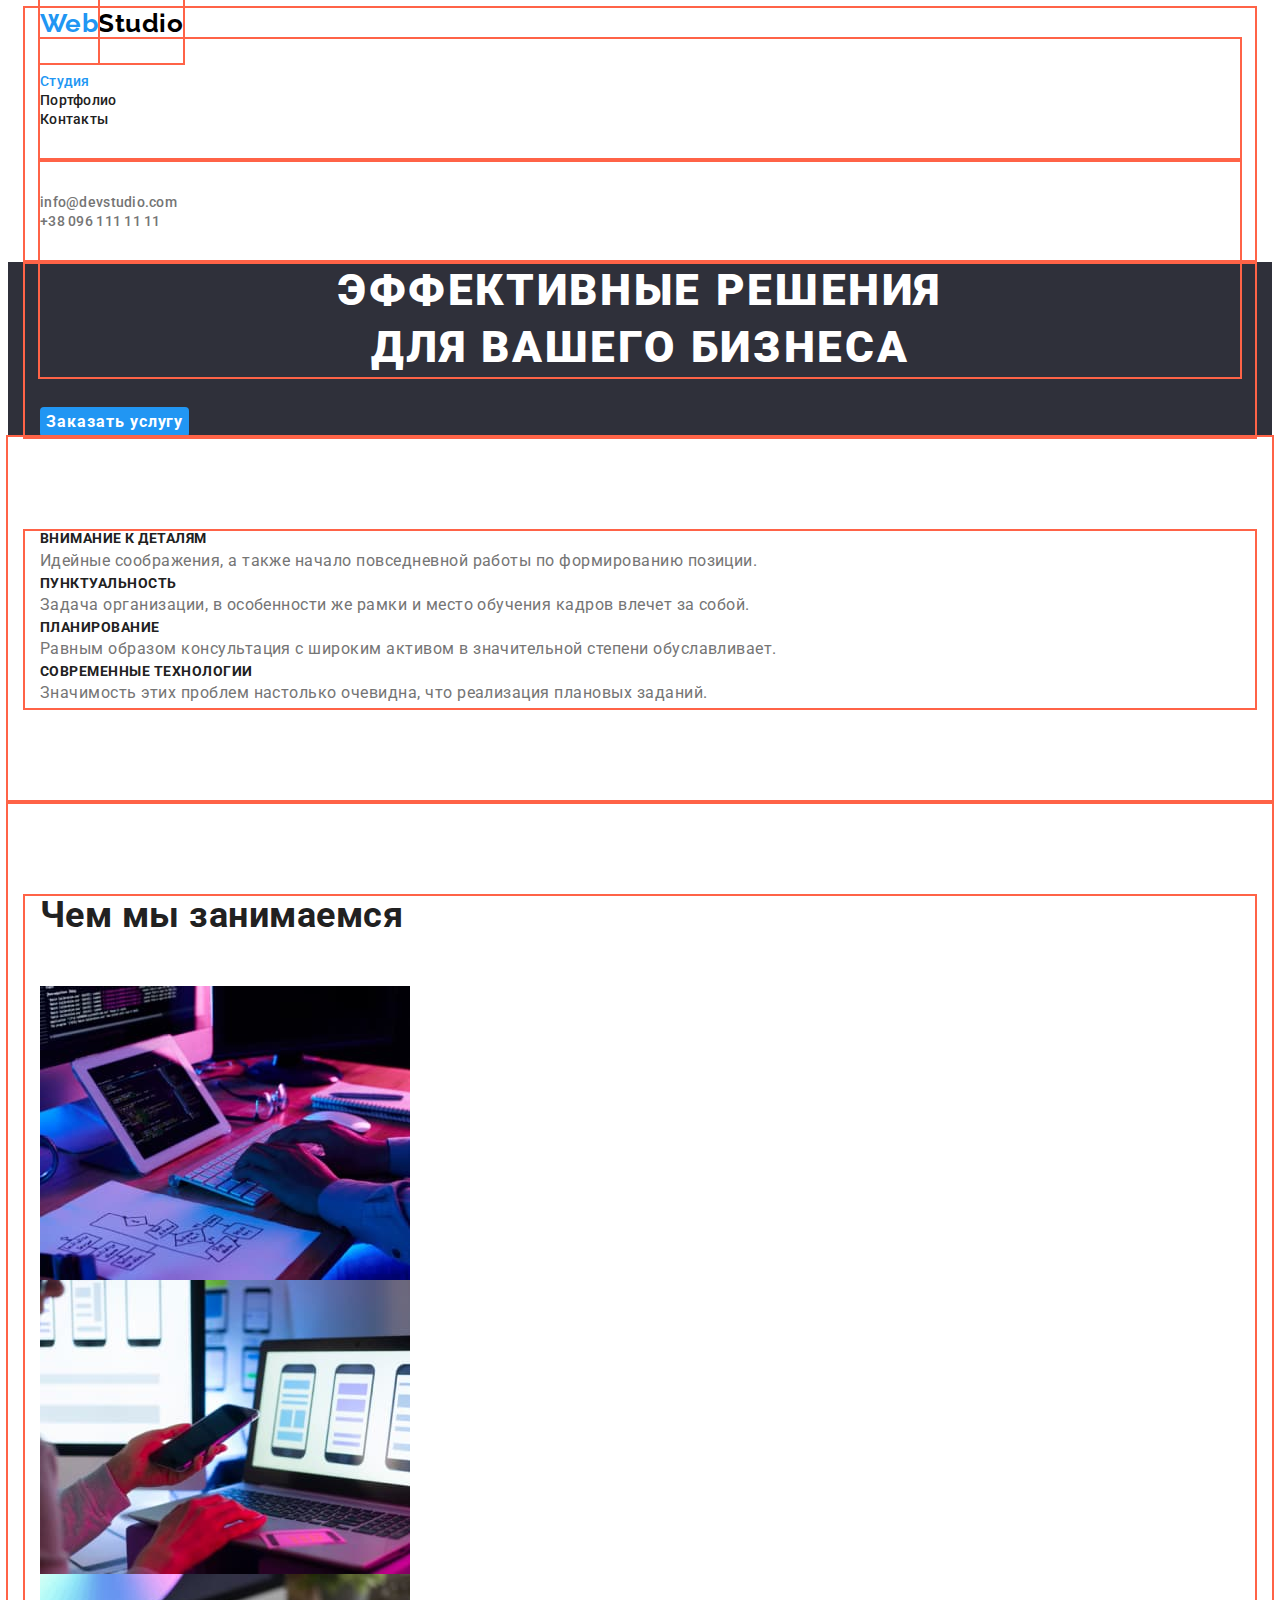
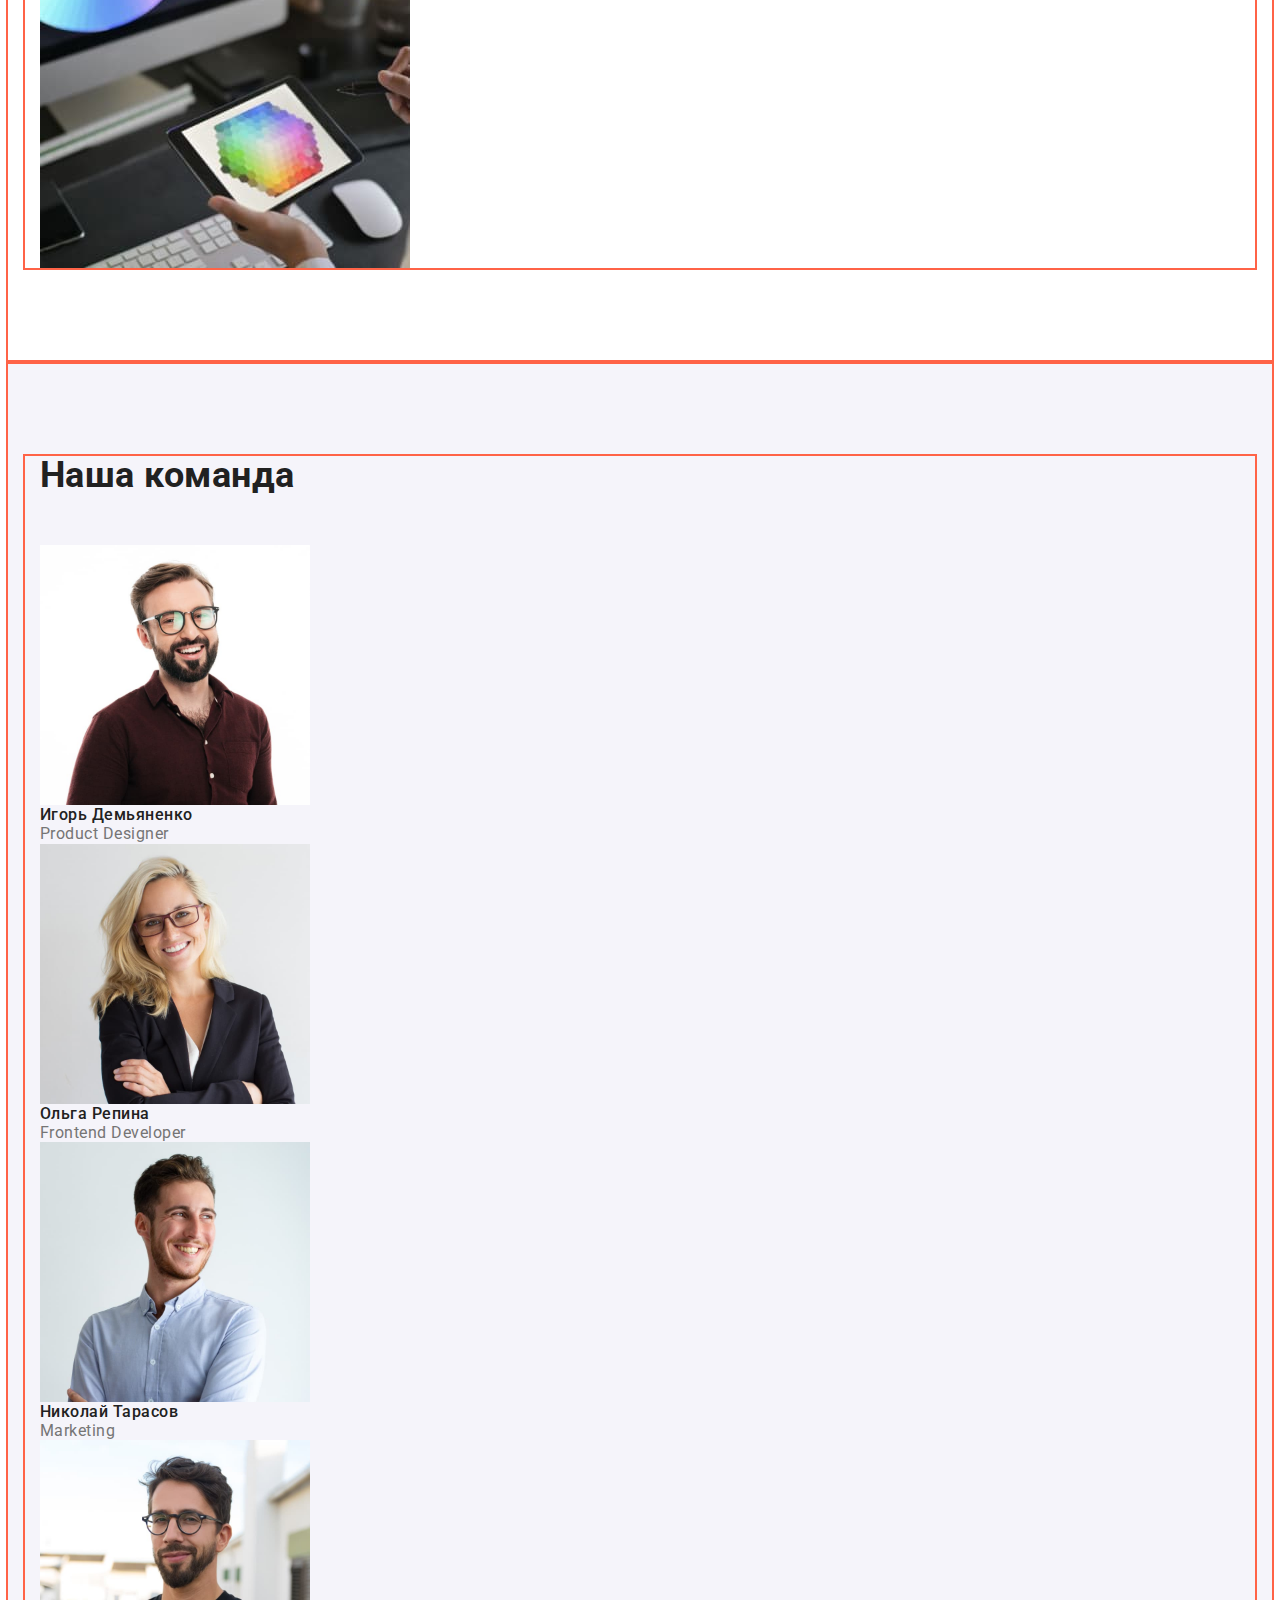
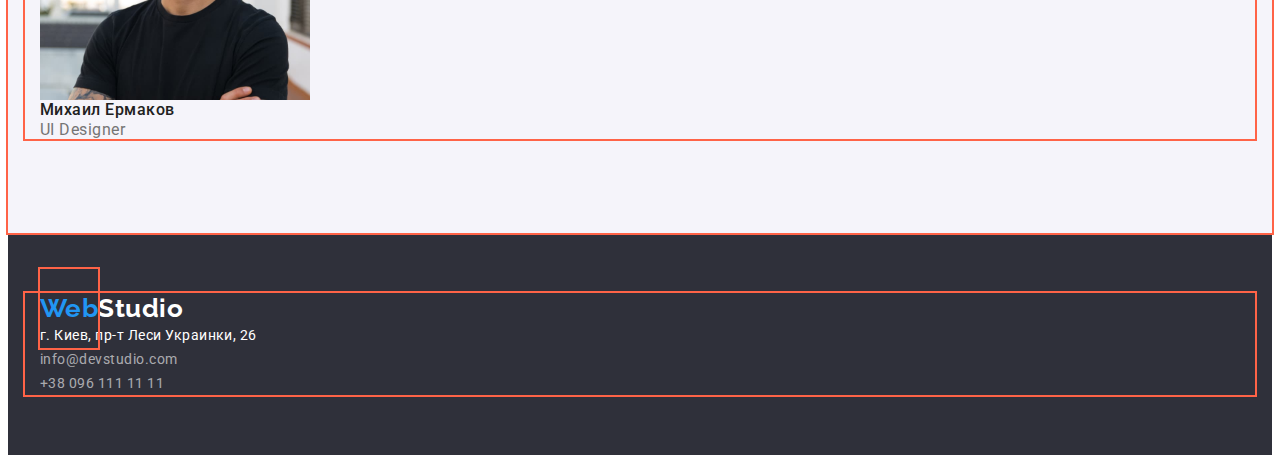
==== index.html @ 5b5a47f0 "added margins" ====
<!DOCTYPE html>
<html lang="ru">
<head>
    <meta charset="UTF-8">
    <meta http-equiv="X-UA-Compatible" content="IE=edge">
    <meta name="viewport" content="width=device-width, initial-scale=1.0">
    <title>Document</title>
    <link rel="preconnect" href="https://fonts.googleapis.com">
    <link rel="preconnect" href="https://fonts.gstatic.com" crossorigin>
    <link href="https://fonts.googleapis.com/css2?family=Raleway:wght@700&family=Roboto:wght@400;500;700;900&display=swap"
      rel="stylesheet">
    <link rel="stylesheet" href="https://cdnjs.cloudflare.com/ajax/libs/modern-normalize/1.1.0/modern-normalize.min.css"
        integrity="sha512-wpPYUAdjBVSE4KJnH1VR1HeZfpl1ub8YT/NKx4PuQ5NmX2tKuGu6U/JRp5y+Y8XG2tV+wKQpNHVUX03MfMFn9Q=="
        crossorigin="anonymous" referrerpolicy="no-referrer" />
    <link rel="stylesheet" href="./css/styles.css">
</head>
<body>
  <header>
    
    <div class="container">
      <nav>
        <a href="./index.html" lang="en" class="logo link">
          <span class="color-logo">Web</span>Studio</a>
      <ul class="navigation">
      
        <li><a href="./portfolio.html" class="site-nav link current">Студия</a></li>
        <li><a href="./portfolio.html" class="site-nav link">Портфолио</a></li>
        <li><a href="./portfolio.html" class="site-nav link">Контакты</a></li>
      
    </ul>
    </nav>

    <ul class="navigation">
      <li><a href="mailto:info@devstudio.com" class="contacts link">info@devstudio.com</a></li>
      <li><a href="tel:+380961111111" class="contacts link">+38 096 111 11 11</a></li>
    </ul>
    </div>
    
  </header>
  
  <main>
  
    <!--блок герой-->
  
  <section class="hero-section">
    
    <div class="container">
      <h1 class="hero-text">Эффективные решения <br> для вашего бизнеса</h1>
      <button type="button" class="order">Заказать услугу</button>
    </div>

  </section>
  

  <section class="section">
    <div class="container">
    <h2 class="visibility">Наши преимущества</h2> 

      <ul>
          <li>
              <h3 class="title-list">Внимание к деталям</h3>
              <p class="project-type">Идейные соображения, а также начало повседневной работы по формированию позиции.</p>
          </li>
          <li>
              <h3 class="title-list">Пунктуальность</h3>
              <p class="project-type">Задача организации, в особенности же рамки и место обучения кадров влечет за собой.</p>
          </li>
          <li>
              <h3 class="title-list">Планирование</h3>
              <p class="project-type">Равным образом консультация с широким активом в значительной степени обуславливает.</p>
          </li>
          <li>
              <h3 class="title-list">Современные технологии</h3>
              <p class="project-type">Значимость этих проблем настолько очевидна, что реализация плановых заданий.</p>
          </li>
      </ul>
      </div>
  </section>

  <!-- деятельность -->
  
  <section class="section">
    <div class="container">
      <h2 class="section-title">Чем мы занимаемся</h2>
      <ul>
          <li><img src="./img/box1.jpg" alt="Человек печатает на клавиатуре" width="370"></li>
          <li><img src="./img/box2.jpg" alt="Человек сидит за ноутбуком с телефоном в руке" width="370"></li>
          <li><img src="./img/box3.jpg" alt="Планшет в руке" width="370"></li>
          
    </ul>
    </div>
  </section>

  <!-- Команда -->
  
  <section class="team-section">
    <div class="container">

      <h2 class="section-title">Наша команда</h2>
      <ul>
          <li><img src="./img/igor.jpg" alt="Улыбающийся мужчина в очках" width="270">
              <h3 class="team-member">Игорь Демьяненко</h3>
              <p class="position" lang="en">Product Designer</p>
        </li>
          <li><img src="./img/olga.jpg" alt="Улыбающаяся женщина в очках" width="270">
            <h3 class="team-member">Ольга Репина</h3>
            <p class="position" lang="en">Frontend Developer</p>
        
        </li>
          <li><img src="./img/nik.jpg" alt="Улыбающийся мужчина" width="270">
            <h3 class="team-member">Николай Тарасов</h3>
            <p class="position" lang="en">Marketing</p>
        </li>
          
        <li><img src="./img/mikh.jpg" alt="Мужчина в очках" width="270">
          <h3 class="team-member">Михаил Ермаков</h3>
            <p class="position" lang="en">UI Designer</p>
          </li>
      </ul>
      </div>
  
    </section>

</main>

  <footer class="footer-background">
    <div class="container">
    <a href="./index.html" lang="en" class="logo-footer link"> <span class="color-logo">Web</span>Studio</a>
    
    <address>
    <p class="location">г. Киев, пр-т Леси Украинки, 26</p>
    <ul>
        <li><a href="mailto:info@devstudio.com" class="contacts-footer link">info@devstudio.com</a></li>
        <li><a href="tel:+380961111111" class="contacts-footer link">+38 096 111 11 11</a></li>
        </ul>
    </address>
    </div>
    </footer>
    
</body>
</html>
---- css/styles.css ----
:root {
  --main-text-color: #212121;
  --secondary-text-color: #757575;
  --accent-blue: #2196f3;
  --accent-text-white: #ffffff;
  --main-background: #ffffff;
  --second-background: #2f303a;
  --third-background: #f5f4fa;
  --accent-text-black: #000000;
}

h1,
h2,
h3,
h4,
h5,
h6,
p {
  margin: 0;
}
ul {
  margin: 0;
  padding: 0;
  list-style: none;
}
img {
  display: block;
}
button {
  cursor: pointer;
}
address {
  font-style: normal;
}

/* внешняя граница для проверки отступов outline: 2px tomato; */

body {
  background-color: var(--main-background);
  color: var(--main-text-color);
  font-family: 'Roboto', sans-serif;
  letter-spacing: 0.03em;
}
.container {
  width: 1200px;
  padding-left: 15px;
  padding-right: 15px;
  margin: 0 auto;
  outline: 2px solid tomato;
}
.logo,
.color-logo {
  padding-top: 24px;
  padding-bottom: 25px;
  outline: 2px solid tomato;
}
.navigation {
  padding-top: 32px;
  padding-bottom: 32px;
  outline: 2px solid tomato;
}
.hero-text {
  margin-bottom: 30px;
  outline: 2px solid tomato;
}
.team-section,
.section {
  padding-top: 94px;
  padding-bottom: 94px;
  outline: 2px solid tomato;
}
.footer-background {
  padding-top: 60px;
  padding-bottom: 60px;
}

.logo {
  color: var(--accent-text-black);
}

.logo,
.color-logo,
.logo-footer {
  font-family: 'Raleway', sans-serif;
  font-weight: 700;
  font-size: 26px;
  line-height: 1.2;
}

.link {
  text-decoration: none;
}
.visibility {
  display: none;
}

.site-nav {
  font-weight: 500;
  font-size: 14px;
  line-height: 1.1;
  letter-spacing: 0.02em;
  color: var(--main-text-color);
}
.color-logo,
.site-nav:hover,
.site-nav:focus,
.site-nav.current,
.contacts:hover,
.contacts:focus,
.contacts-footer:hover,
.contacts-footer:focus {
  color: var(--accent-blue);
}
.contacts {
  font-weight: 500;
  font-size: 14px;
  line-height: 1.1;
  letter-spacing: 0.02em;
  color: var(--secondary-text-color);
}

.hero-text {
  font-weight: 900;
  font-size: 44px;
  line-height: 1.3;
  text-align: center;
  letter-spacing: 0.06em;
  text-transform: uppercase;
}
.hero-section,
.footer-background {
  background-color: var(--second-background);
}
.order {
  font-family: 'Roboto', sans-serif;
  font-weight: 700;
  font-size: 16px;
  line-height: 1.8;
  letter-spacing: 0.06em;
  background-color: var(--accent-blue);
  border-radius: 4px;
  border: 0;
}
.title-list {
  font-size: 14px;
  line-height: 1.1;
  text-transform: uppercase;
  color: var(--main-text-color);
}
.section-title {
  font-size: 36px;
  line-height: 1.1;
  margin-bottom: 50px;
}
.team-member {
  font-weight: 500;
  font-size: 16px;
  line-height: 1.2;
}
.position {
  font-weight: 400;
  font-size: 16px;
  line-height: 1.2;
  color: var(--secondary-text-color);
}

.team-section,
.nav-button {
  background-color: var(--third-background);
}

.nav-button {
  font-family: 'Roboto', sans-serif;
  font-weight: 500;
  font-size: 16px;
  line-height: 1.6;
  letter-spacing: 0.03em;
  color: var(--main-text-color);
}
.nav-button:hover,
.nav-button:focus,
.nav-button.current {
  background: var(--accent-blue);
  color: var(--accent-text-white);
}

.projects {
  font-size: 18px;
  line-height: 2;
  letter-spacing: 0.06em;
}
.project-type {
  font-size: 16px;
  line-height: 1.8;
  color: var(--secondary-text-color);
}
.hero-text,
.order,
.logo-footer,
.location {
  color: var(--accent-text-white);
}
.location {
  font-size: 14px;
  line-height: 1.7;
}
.contacts-footer {
  font-weight: 400;
  font-size: 14px;
  line-height: 1.7;
  color: rgba(255, 255, 255, 0.6);
}
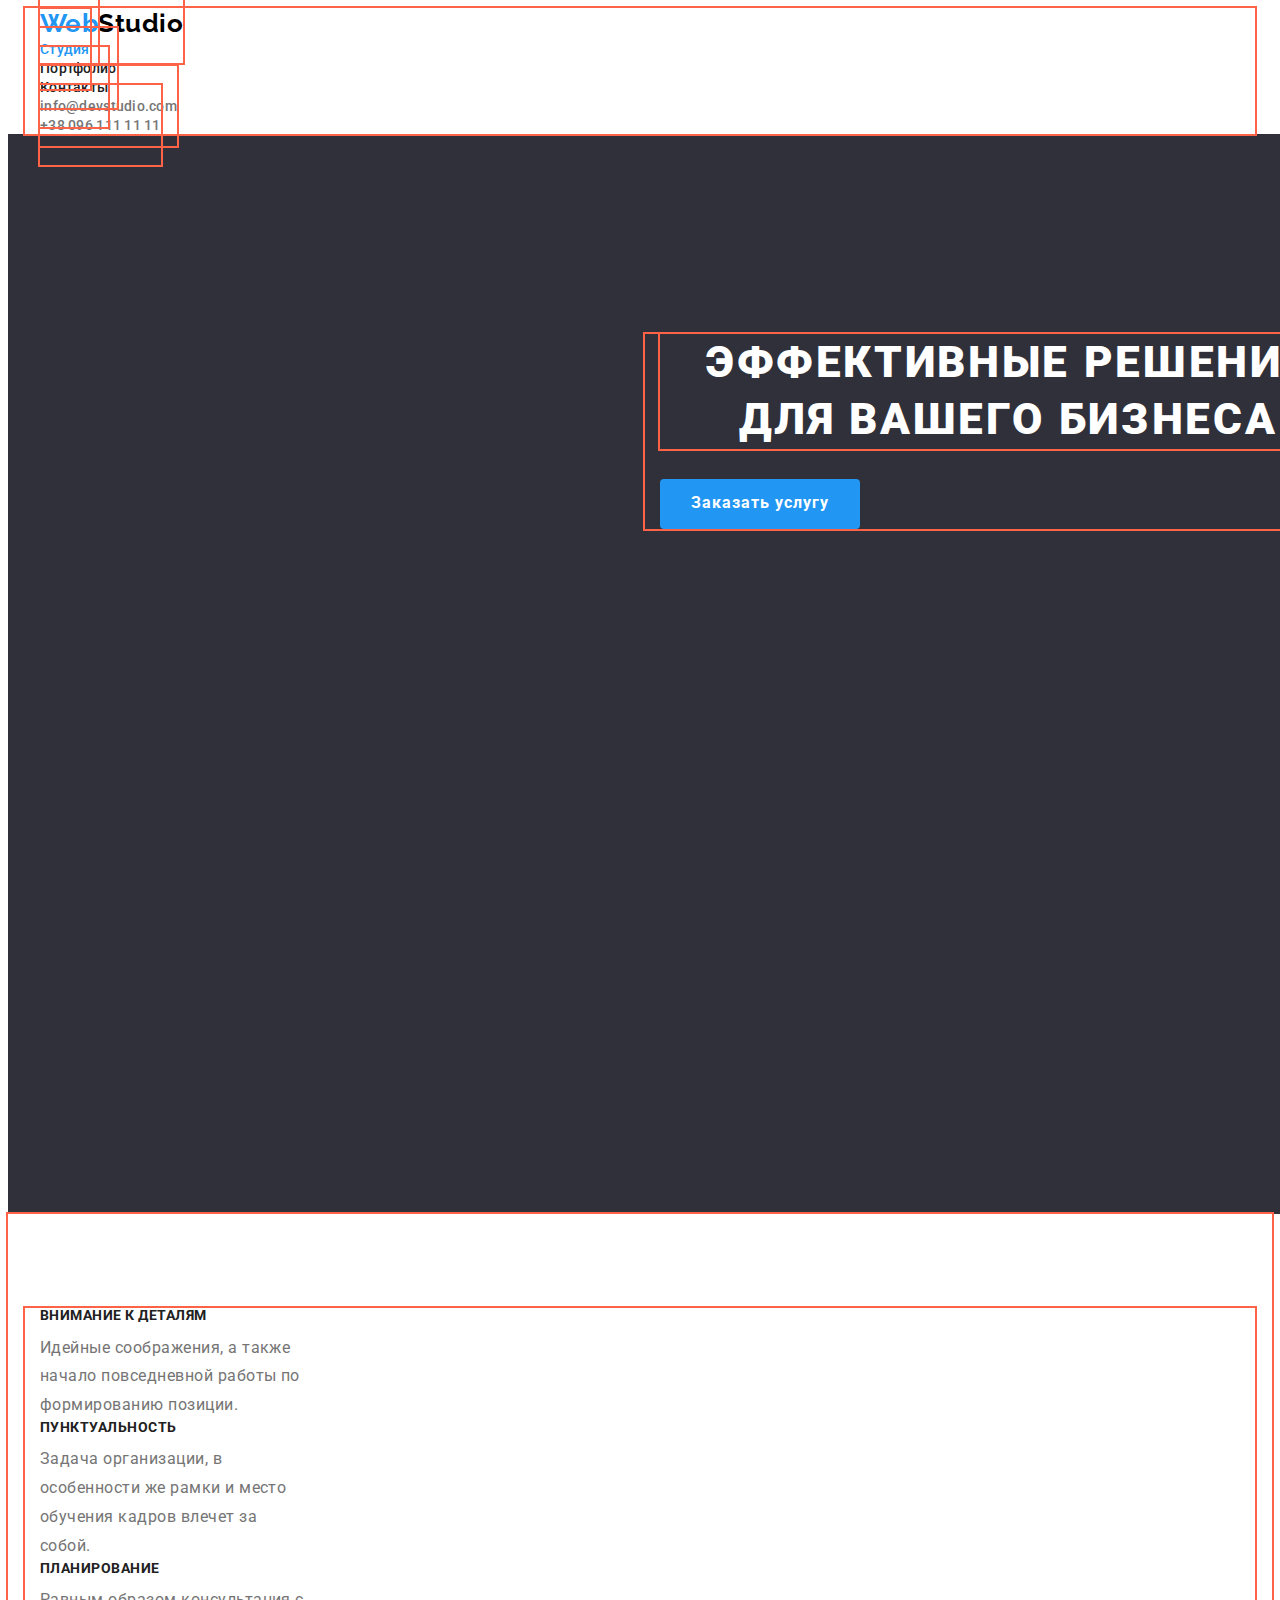
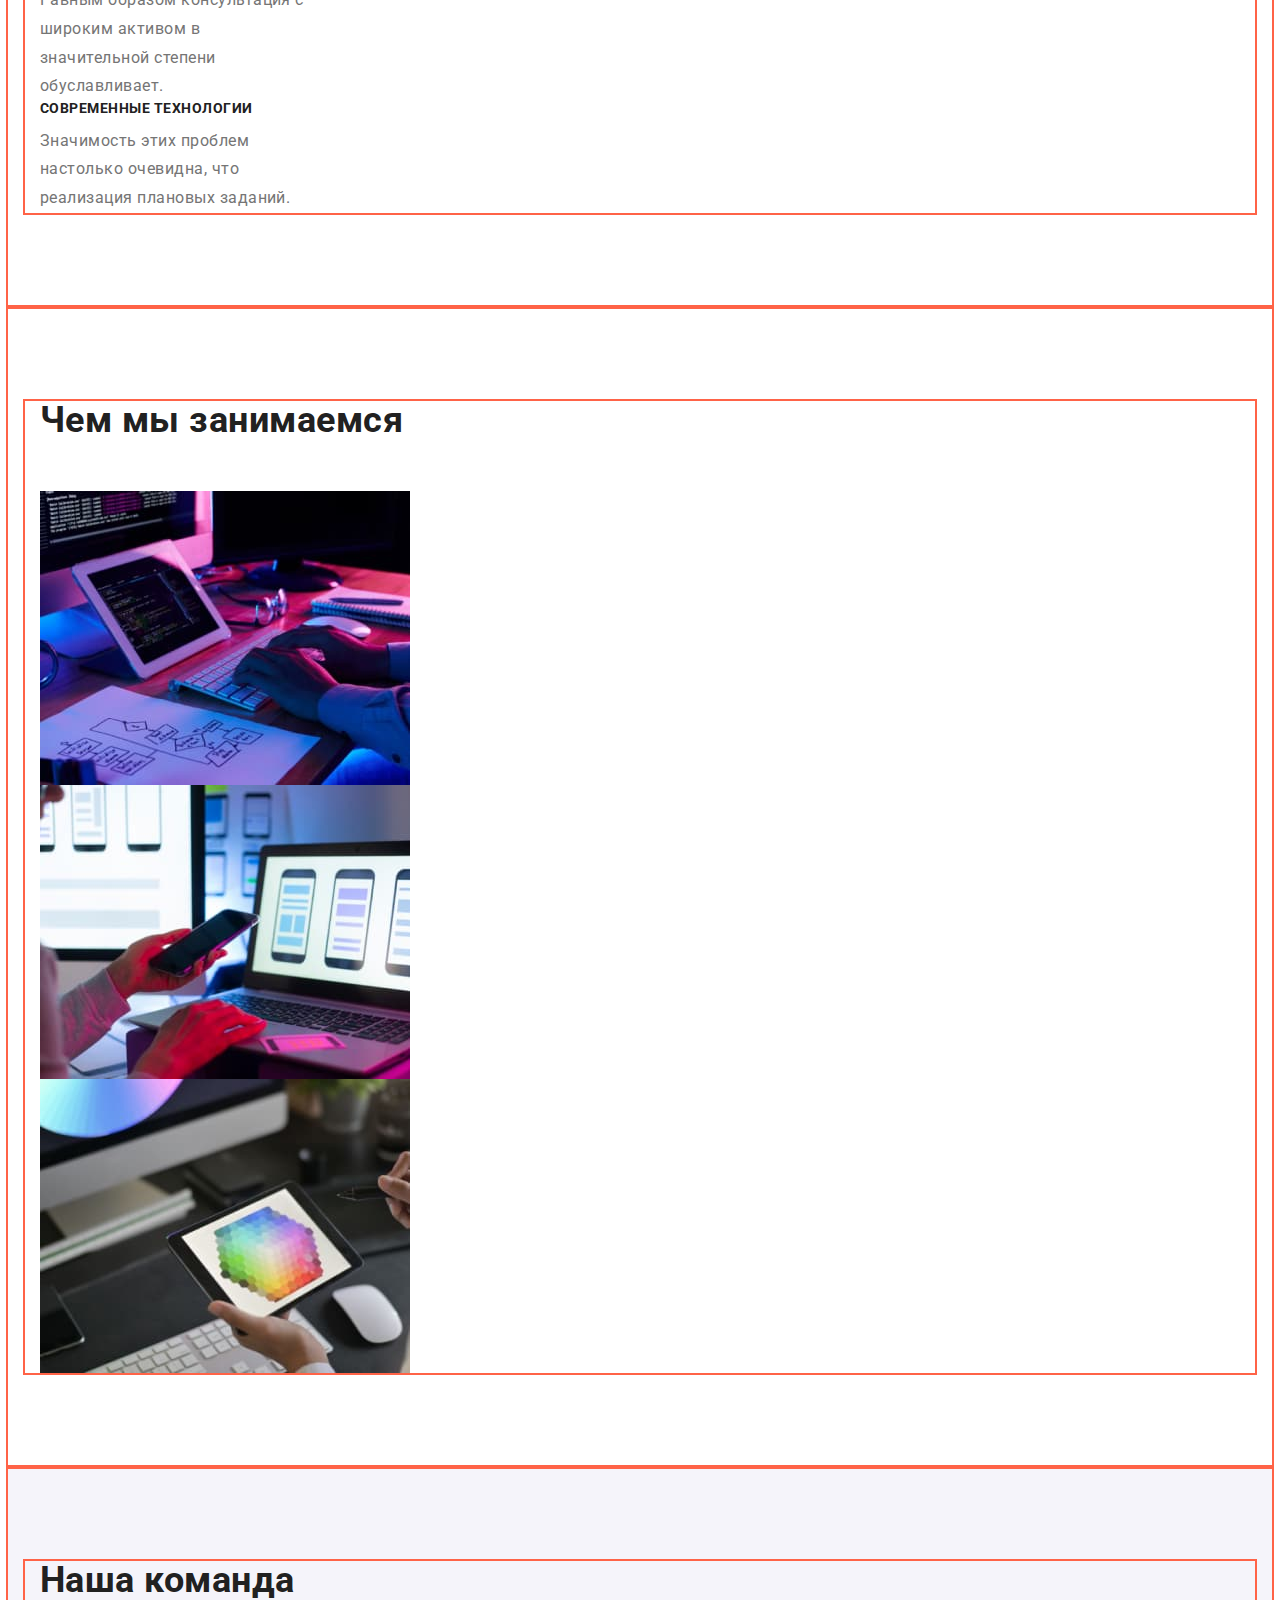
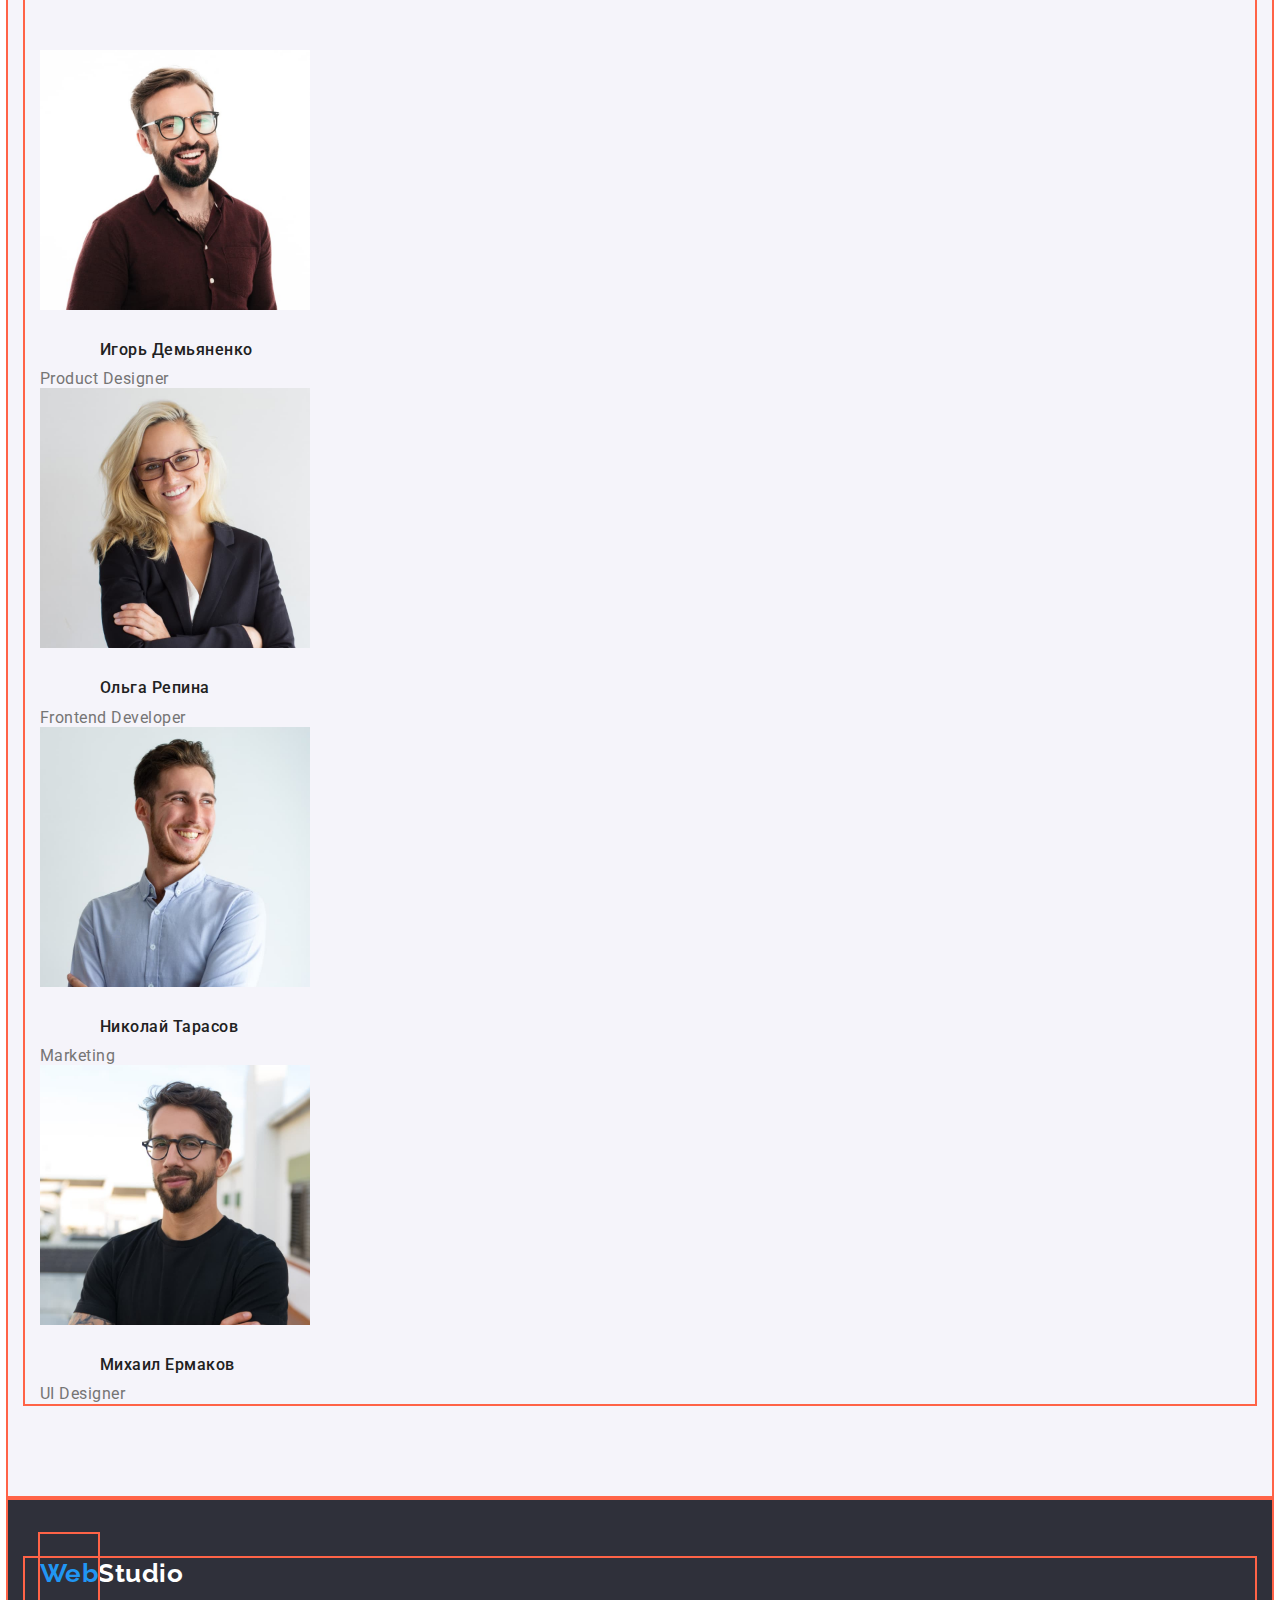
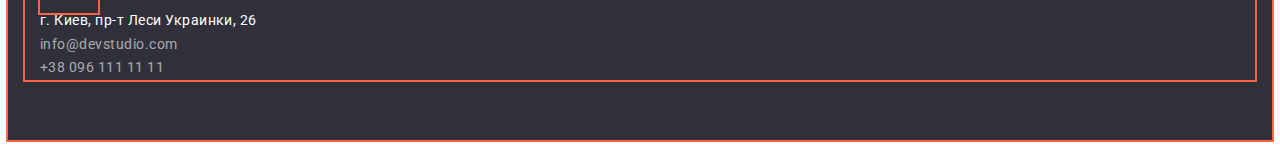
==== commit 9f78ef9a: "added margins and paddings" ====
--- a/index.html
+++ b/index.html
@@ -21,7 +21,7 @@
       <nav>
         <a href="./index.html" lang="en" class="logo link">
           <span class="color-logo">Web</span>Studio</a>
-      <ul class="navigation">
+      <ul>
       
         <li><a href="./portfolio.html" class="site-nav link current">Студия</a></li>
         <li><a href="./portfolio.html" class="site-nav link">Портфолио</a></li>
@@ -30,7 +30,7 @@
     </ul>
     </nav>
 
-    <ul class="navigation">
+    <ul>
       <li><a href="mailto:info@devstudio.com" class="contacts link">info@devstudio.com</a></li>
       <li><a href="tel:+380961111111" class="contacts link">+38 096 111 11 11</a></li>
     </ul>
--- a/css/styles.css
+++ b/css/styles.css
@@ -41,6 +41,9 @@
   font-family: 'Roboto', sans-serif;
   letter-spacing: 0.03em;
 }
+
+/* марлдины и падинги */
+
 .container {
   width: 1200px;
   padding-left: 15px;
@@ -54,24 +57,64 @@
   padding-bottom: 25px;
   outline: 2px solid tomato;
 }
-.navigation {
+.site-nav,
+.contacts {
   padding-top: 32px;
   padding-bottom: 32px;
   outline: 2px solid tomato;
 }
+.hero-section {
+  width: 1600px;
+  height: 600px;
+  padding-top: 200px;
+  padding-right: 452px;
+  padding-bottom: 280px;
+  padding-left: 452px;
+}
+
 .hero-text {
+  width: 696px;
   margin-bottom: 30px;
   outline: 2px solid tomato;
 }
-.team-section,
-.section {
+.order {
+  padding: 10px, 32px;
+  min-width: 200px;
+  height: 50px;
+}
+.section,
+.team-section {
   padding-top: 94px;
   padding-bottom: 94px;
   outline: 2px solid tomato;
 }
+.title-list {
+  margin-bottom: 10px;
+  width: 270px;
+}
+.project-type {
+  width: 270px;
+}
+.section-title {
+  margin-bottom: 50px;
+}
+
 .footer-background {
   padding-top: 60px;
   padding-bottom: 60px;
+  outline: 2px solid tomato;
+}
+.location {
+  margin-top: 20px;
+}
+.contacts-footer {
+  margin-top: 9px;
+}
+.team-member {
+  margin-top: 30px;
+  margin-right: 60px;
+  margin-bottom: 10px;
+  margin-left: 60px;
 }
 
 .logo {
@@ -152,6 +195,7 @@
   line-height: 1.1;
   margin-bottom: 50px;
 }
+
 .team-member {
   font-weight: 500;
   font-size: 16px;
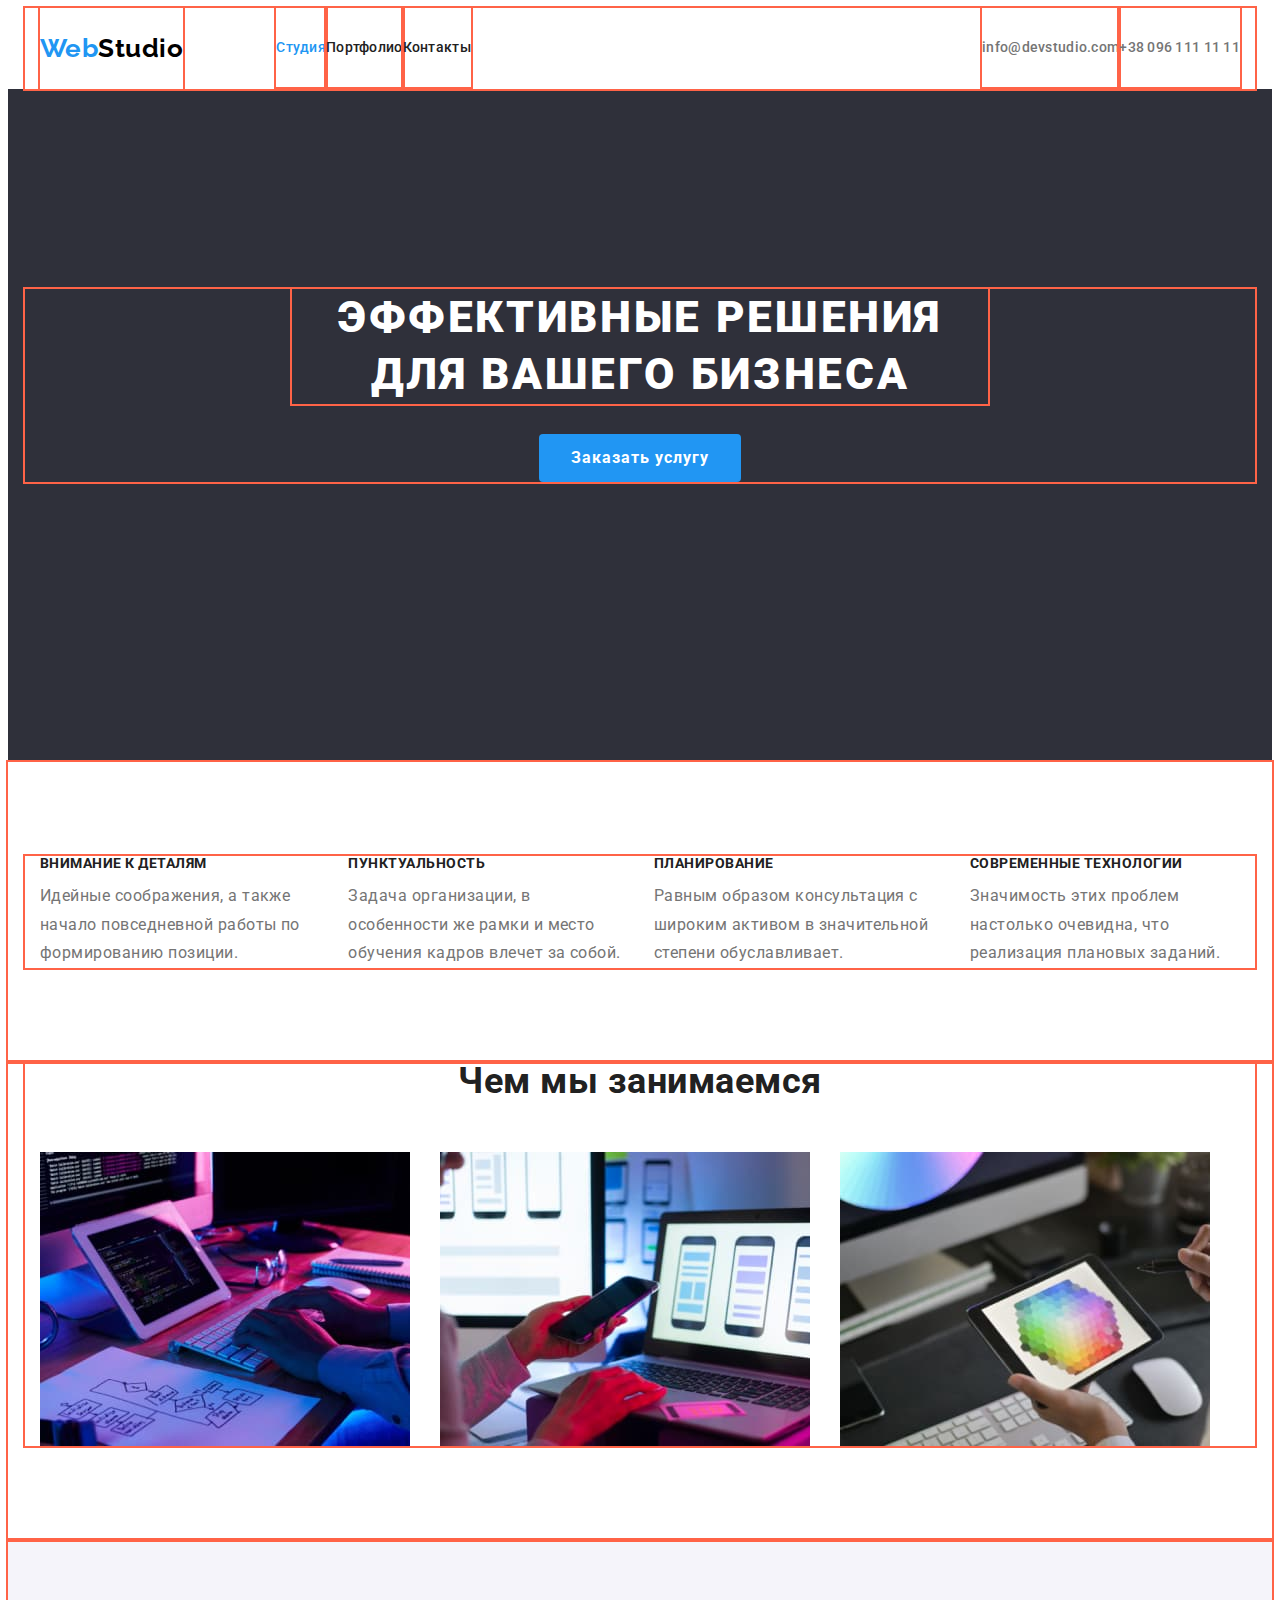
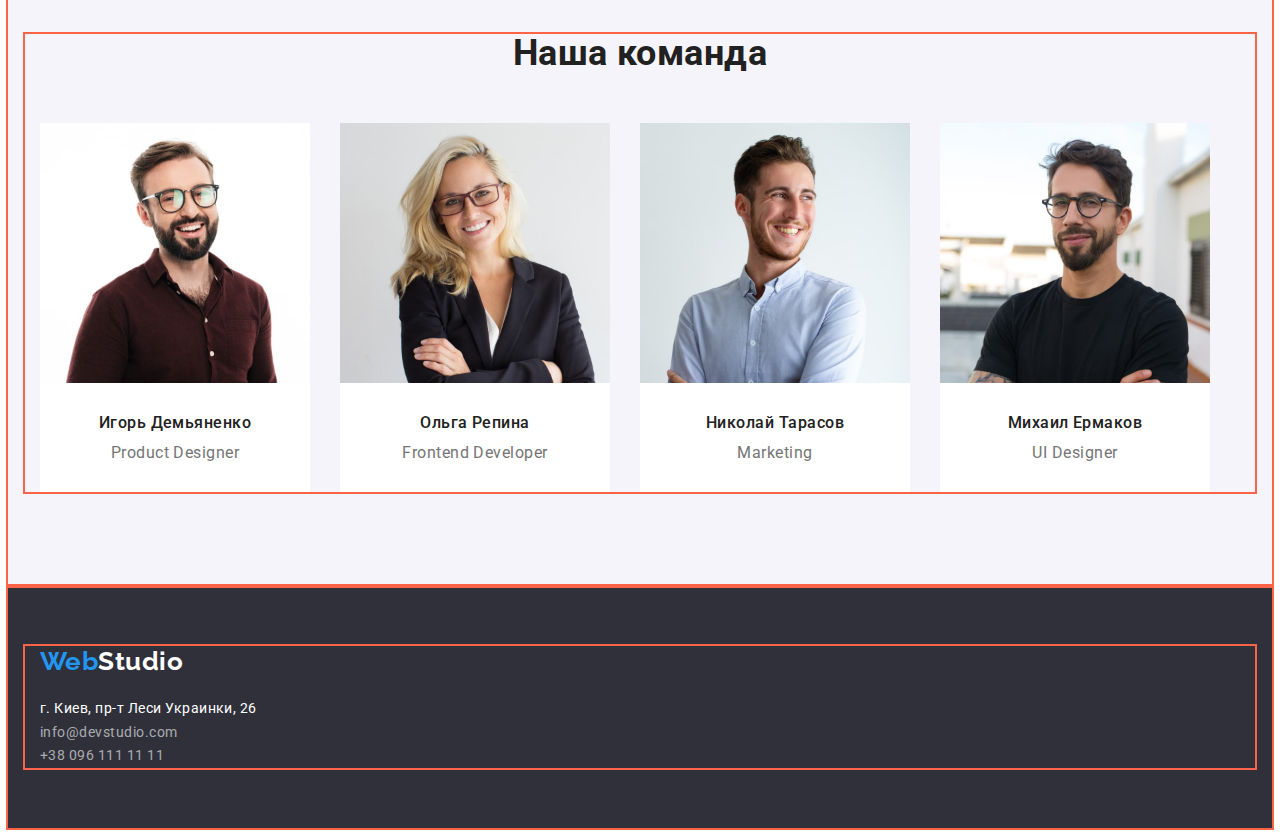
==== commit e7429179: "in progress" ====
--- a/index.html
+++ b/index.html
@@ -21,7 +21,7 @@
       <nav>
         <a href="./index.html" lang="en" class="logo link">
           <span class="color-logo">Web</span>Studio</a>
-      <ul>
+      <ul class="navigation">
       
         <li><a href="./portfolio.html" class="site-nav link current">Студия</a></li>
         <li><a href="./portfolio.html" class="site-nav link">Портфолио</a></li>
@@ -30,7 +30,7 @@
     </ul>
     </nav>
 
-    <ul>
+    <ul class="contact-list">
       <li><a href="mailto:info@devstudio.com" class="contacts link">info@devstudio.com</a></li>
       <li><a href="tel:+380961111111" class="contacts link">+38 096 111 11 11</a></li>
     </ul>
@@ -39,24 +39,22 @@
   </header>
   
   <main>
-  
-    <!--блок герой-->
-  
+    
   <section class="hero-section">
     
     <div class="container">
-      <h1 class="hero-text">Эффективные решения <br> для вашего бизнеса</h1>
+      <h1 class="hero-text">Эффективные решения для вашего бизнеса</h1>
       <button type="button" class="order">Заказать услугу</button>
     </div>
 
   </section>
   
 
-  <section class="section">
+  <section class="feature-section">
     <div class="container">
-    <h2 class="visibility">Наши преимущества</h2> 
+    <h2 class="visually-hidden">Наши преимущества</h2> 
 
-      <ul>
+      <ul class="features">
           <li>
               <h3 class="title-list">Внимание к деталям</h3>
               <p class="project-type">Идейные соображения, а также начало повседневной работы по формированию позиции.</p>
@@ -79,10 +77,10 @@
 
   <!-- деятельность -->
   
-  <section class="section">
+  <section class="project-section">
     <div class="container">
       <h2 class="section-title">Чем мы занимаемся</h2>
-      <ul>
+      <ul class="photos">
           <li><img src="./img/box1.jpg" alt="Человек печатает на клавиатуре" width="370"></li>
           <li><img src="./img/box2.jpg" alt="Человек сидит за ноутбуком с телефоном в руке" width="370"></li>
           <li><img src="./img/box3.jpg" alt="Планшет в руке" width="370"></li>
@@ -97,24 +95,38 @@
     <div class="container">
 
       <h2 class="section-title">Наша команда</h2>
-      <ul>
+      <ul class="team">
           <li><img src="./img/igor.jpg" alt="Улыбающийся мужчина в очках" width="270">
+
+            <div class="card">
               <h3 class="team-member">Игорь Демьяненко</h3>
               <p class="position" lang="en">Product Designer</p>
+            </div>
+
         </li>
           <li><img src="./img/olga.jpg" alt="Улыбающаяся женщина в очках" width="270">
+            
+            <div class="card">
             <h3 class="team-member">Ольга Репина</h3>
             <p class="position" lang="en">Frontend Developer</p>
+            </div>
         
         </li>
           <li><img src="./img/nik.jpg" alt="Улыбающийся мужчина" width="270">
+            
+            <div class="card">
             <h3 class="team-member">Николай Тарасов</h3>
             <p class="position" lang="en">Marketing</p>
+            </div>
         </li>
           
         <li><img src="./img/mikh.jpg" alt="Мужчина в очках" width="270">
-          <h3 class="team-member">Михаил Ермаков</h3>
+          
+          <div class="card">
+            <h3 class="team-member">Михаил Ермаков</h3>
             <p class="position" lang="en">UI Designer</p>
+            </div>
+
           </li>
       </ul>
       </div>
--- a/css/styles.css
+++ b/css/styles.css
@@ -42,8 +42,6 @@
   letter-spacing: 0.03em;
 }
 
-/* марлдины и падинги */
-
 .container {
   width: 1200px;
   padding-left: 15px;
@@ -51,52 +49,106 @@
   margin: 0 auto;
   outline: 2px solid tomato;
 }
-.logo,
-.color-logo {
-  padding-top: 24px;
-  padding-bottom: 25px;
-  outline: 2px solid tomato;
-}
+header > .container {
+  display: flex;
+}
+nav {
+  display: flex;
+  margin-right: auto;
+}
+nav > ul {
+  display: flex;
+}
+nav + ul {
+  display: flex;
+}
+.filters {
+  display: flex;
+  justify-content: center;
+  margin-bottom: 34px;
+  outline: 2px solid tomato;
+}
+}
+
+.navigation:not(:last-child),
+.contact-list:not(:last-child) {
+  margin-right: 50px;
+}
+
+nav > a {
+  margin-right: 93px;
+  outline: 2px solid tomato;
+}
+
 .site-nav,
 .contacts {
+  display: block;
   padding-top: 32px;
   padding-bottom: 32px;
   outline: 2px solid tomato;
 }
+.logo {
+  display: block;
+  padding-top: 25px;
+  padding-bottom: 25px;
+}
+
 .hero-section {
-  width: 1600px;
-  height: 600px;
   padding-top: 200px;
-  padding-right: 452px;
   padding-bottom: 280px;
-  padding-left: 452px;
+  text-align: center;
 }
 
 .hero-text {
   width: 696px;
-  margin-bottom: 30px;
+  margin: 0 auto 30px;
   outline: 2px solid tomato;
 }
 .order {
-  padding: 10px, 32px;
+  padding: 10px 32px;
   min-width: 200px;
-  height: 50px;
-}
-.section,
+}
+.feature-section,
 .team-section {
   padding-top: 94px;
   padding-bottom: 94px;
   outline: 2px solid tomato;
 }
+.project-section {
+  padding-bottom: 94px;
+  outline: 2px solid tomato;
+}
+
+.features,
+.photos,
+.team {
+  display: flex;
+}
+.features li:not(:last-child),
+.photos li:not(:last-child),
+.team li:not(:last-child) {
+  margin-right: 30px;
+}
+
+.card {
+  background-color: var(--main-background);
+  padding-top: 30px;
+  padding-bottom: 30px;
+  text-align: center;
+}
+
 .title-list {
   margin-bottom: 10px;
   width: 270px;
 }
-.project-type {
-  width: 270px;
-}
+
 .section-title {
   margin-bottom: 50px;
+  text-align: center;
+}
+.portfolio-section {
+  padding-top: 94px;
+  padding-bottom: 94px;
 }
 
 .footer-background {
@@ -109,12 +161,6 @@
 }
 .contacts-footer {
   margin-top: 9px;
-}
-.team-member {
-  margin-top: 30px;
-  margin-right: 60px;
-  margin-bottom: 10px;
-  margin-left: 60px;
 }
 
 .logo {
@@ -133,8 +179,17 @@
 .link {
   text-decoration: none;
 }
-.visibility {
-  display: none;
+.visually-hidden {
+  position: absolute;
+  width: 1px;
+  height: 1px;
+  margin: -1px;
+  border: 0;
+  padding: 0;
+  white-space: nowrap;
+  clip-path: inset(100%);
+  clip: rect(0 0 0 0);
+  overflow: hidden;
 }
 
 .site-nav {
@@ -200,6 +255,7 @@
   font-weight: 500;
   font-size: 16px;
   line-height: 1.2;
+  margin-bottom: 10px;
 }
 .position {
   font-weight: 400;
@@ -220,6 +276,8 @@
   line-height: 1.6;
   letter-spacing: 0.03em;
   color: var(--main-text-color);
+  border: 0;
+  border-radius: 4px;
 }
 .nav-button:hover,
 .nav-button:focus,
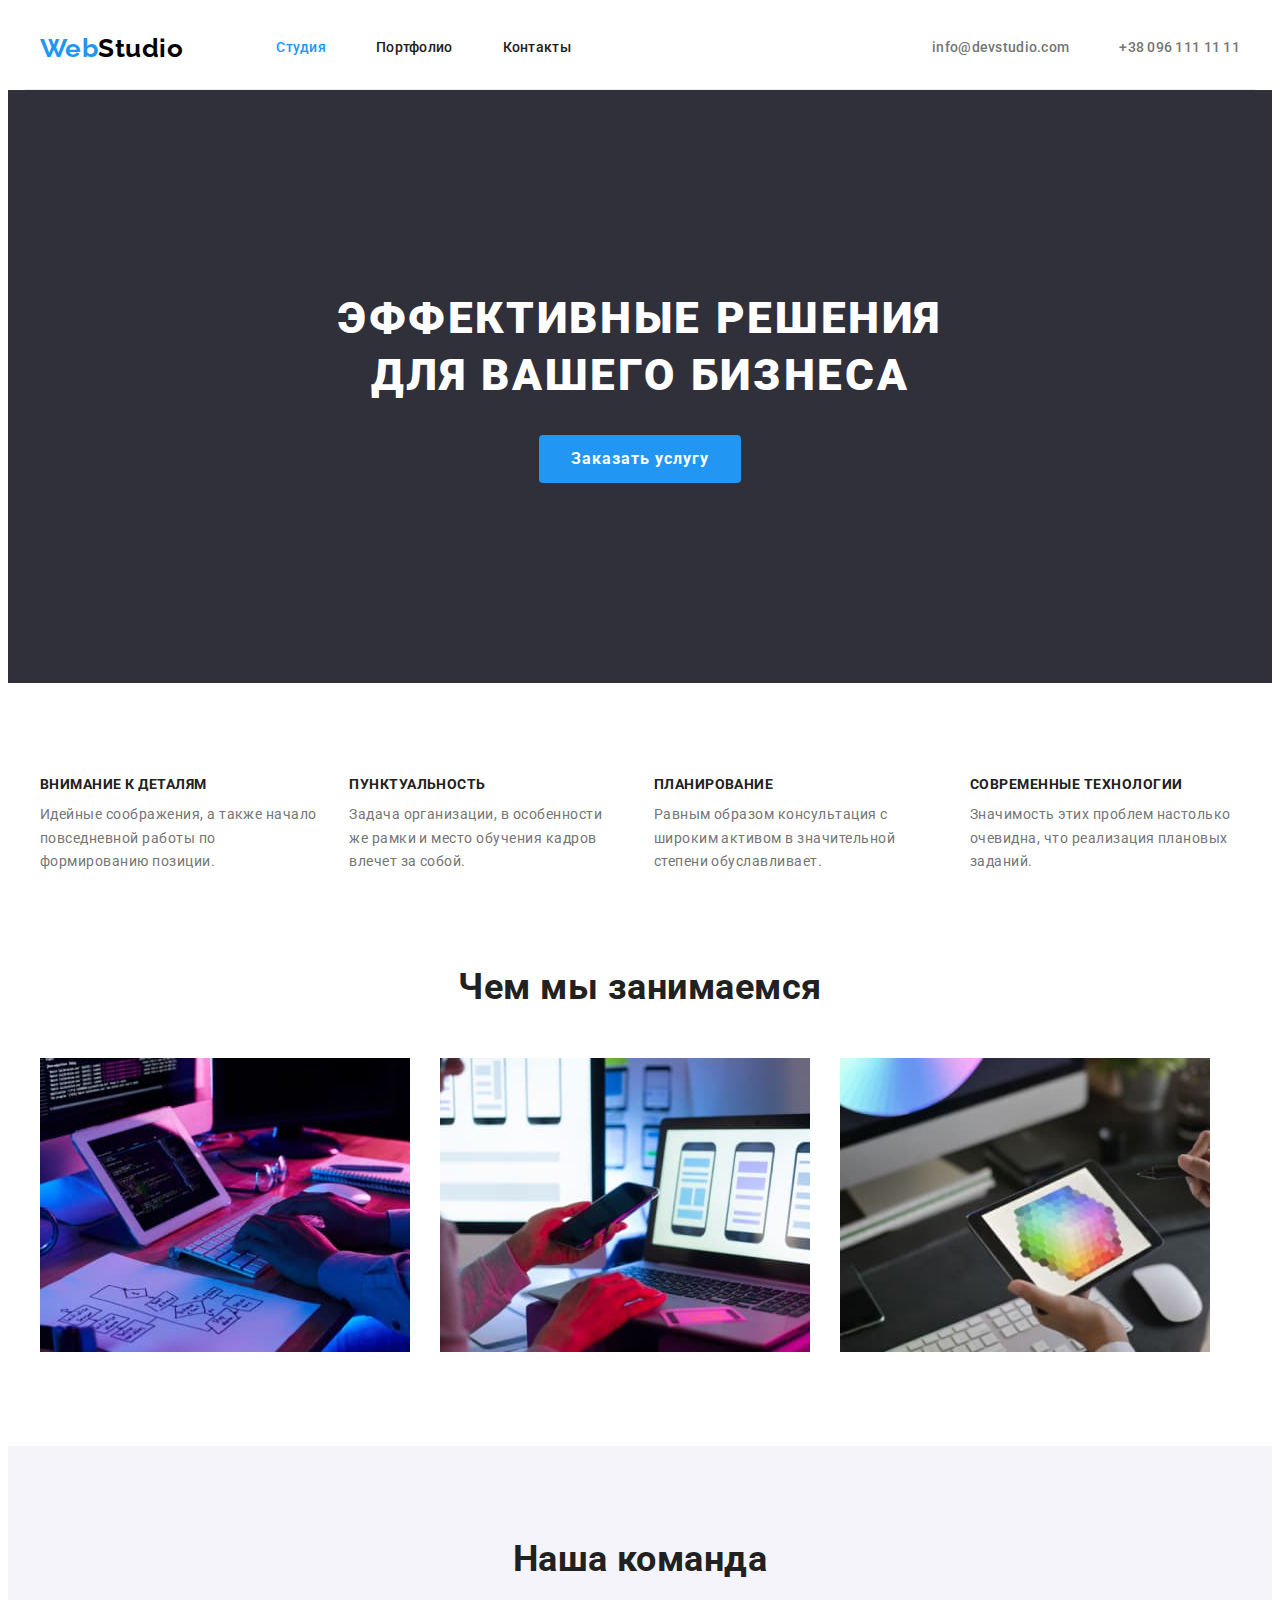
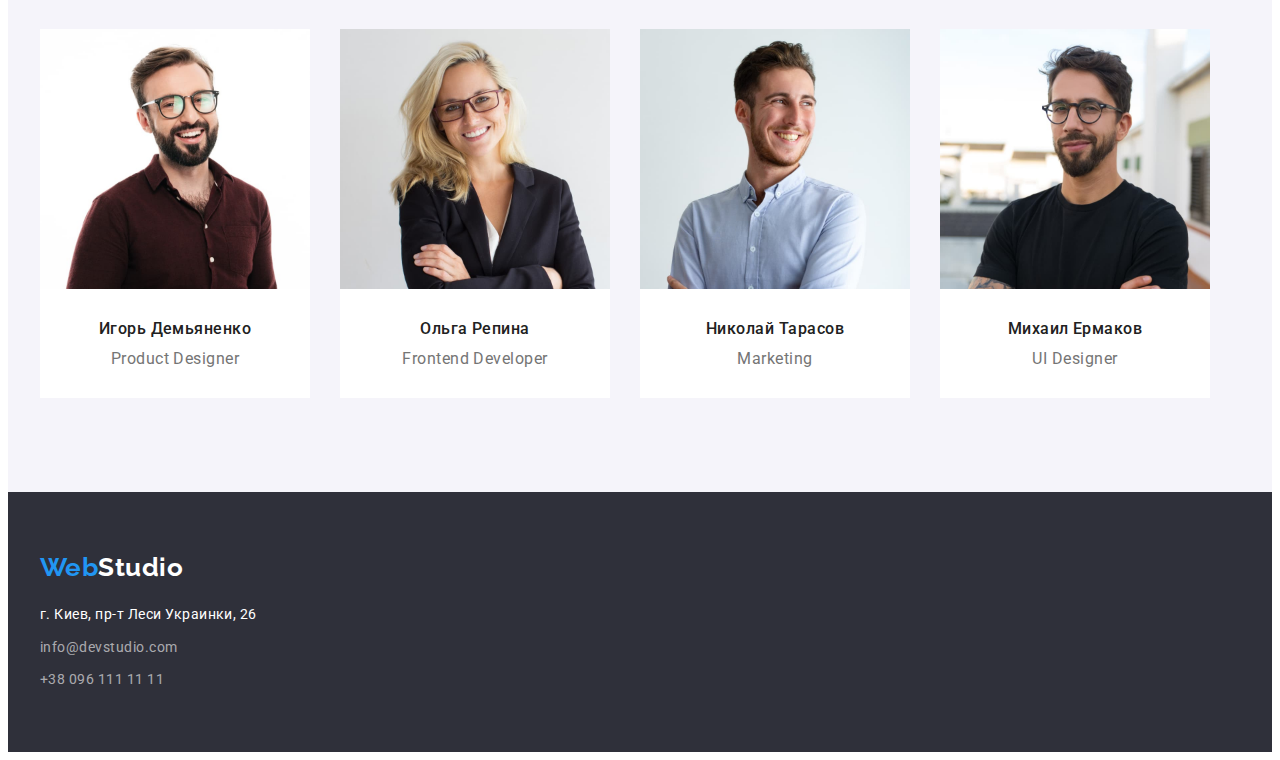
==== commit 32abc247: "completed" ====
--- a/index.html
+++ b/index.html
@@ -19,20 +19,20 @@
     
     <div class="container">
       <nav>
-        <a href="./index.html" lang="en" class="logo link">
+        <a href="./index.html" lang="en" class="logo">
           <span class="color-logo">Web</span>Studio</a>
       <ul class="navigation">
       
-        <li><a href="./portfolio.html" class="site-nav link current">Студия</a></li>
-        <li><a href="./portfolio.html" class="site-nav link">Портфолио</a></li>
-        <li><a href="./portfolio.html" class="site-nav link">Контакты</a></li>
+        <li><a href="./portfolio.html" class="site-nav current">Студия</a></li>
+        <li><a href="./portfolio.html" class="site-nav">Портфолио</a></li>
+        <li><a href="./portfolio.html" class="site-nav">Контакты</a></li>
       
     </ul>
     </nav>
 
     <ul class="contact-list">
-      <li><a href="mailto:info@devstudio.com" class="contacts link">info@devstudio.com</a></li>
-      <li><a href="tel:+380961111111" class="contacts link">+38 096 111 11 11</a></li>
+      <li><a href="mailto:info@devstudio.com" class="contacts">info@devstudio.com</a></li>
+      <li><a href="tel:+380961111111" class="contacts">+38 096 111 11 11</a></li>
     </ul>
     </div>
     
@@ -57,20 +57,20 @@
       <ul class="features">
           <li>
               <h3 class="title-list">Внимание к деталям</h3>
-              <p class="project-type">Идейные соображения, а также начало повседневной работы по формированию позиции.</p>
-          </li>
+              <p class="text">Идейные соображения, а также начало повседневной работы по формированию позиции.</p>
+            </li>
           <li>
               <h3 class="title-list">Пунктуальность</h3>
-              <p class="project-type">Задача организации, в особенности же рамки и место обучения кадров влечет за собой.</p>
-          </li>
+              <p class="text">Задача организации, в особенности же рамки и место обучения кадров влечет за собой.</p>
+            </li>
           <li>
               <h3 class="title-list">Планирование</h3>
-              <p class="project-type">Равным образом консультация с широким активом в значительной степени обуславливает.</p>
-          </li>
+              <p class="text">Равным образом консультация с широким активом в значительной степени обуславливает.</p>
+            </li>
           <li>
               <h3 class="title-list">Современные технологии</h3>
-              <p class="project-type">Значимость этих проблем настолько очевидна, что реализация плановых заданий.</p>
-          </li>
+              <p class="text">Значимость этих проблем настолько очевидна, что реализация плановых заданий.</p>
+            </li>
       </ul>
       </div>
   </section>
@@ -137,13 +137,13 @@
 
   <footer class="footer-background">
     <div class="container">
-    <a href="./index.html" lang="en" class="logo-footer link"> <span class="color-logo">Web</span>Studio</a>
+    <a href="./index.html" lang="en" class="logo-footer"> <span class="color-logo">Web</span>Studio</a>
     
     <address>
     <p class="location">г. Киев, пр-т Леси Украинки, 26</p>
     <ul>
-        <li><a href="mailto:info@devstudio.com" class="contacts-footer link">info@devstudio.com</a></li>
-        <li><a href="tel:+380961111111" class="contacts-footer link">+38 096 111 11 11</a></li>
+        <li class="contact"><a href="mailto:info@devstudio.com" class="contacts-footer">info@devstudio.com</a></li>
+        <li class="contact"><a href="tel:+380961111111" class="contacts-footer">+38 096 111 11 11</a></li>
         </ul>
     </address>
     </div>
--- a/css/styles.css
+++ b/css/styles.css
@@ -32,8 +32,9 @@
 address {
   font-style: normal;
 }
-
-/* внешняя граница для проверки отступов outline: 2px tomato; */
+a {
+  text-decoration: none;
+}
 
 body {
   background-color: var(--main-background);
@@ -47,37 +48,55 @@
   padding-left: 15px;
   padding-right: 15px;
   margin: 0 auto;
-  outline: 2px solid tomato;
 }
 header > .container {
   display: flex;
+  border-bottom: 1px solid #ececec;
 }
 nav {
   display: flex;
   margin-right: auto;
 }
-nav > ul {
-  display: flex;
-}
+nav > ul,
 nav + ul {
   display: flex;
 }
+
 .filters {
   display: flex;
   justify-content: center;
-  margin-bottom: 34px;
-  outline: 2px solid tomato;
-}
-}
-
-.navigation:not(:last-child),
-.contact-list:not(:last-child) {
+  margin-bottom: 50px;
+}
+.nav-button {
+  padding: 6px 22px;
+}
+.filters li:not(:last-child) {
+  margin-right: 8px;
+}
+
+.card-set {
+  display: flex;
+  flex-wrap: wrap;
+}
+.set {
+  margin-right: 30px;
+  margin-bottom: 30px;
+}
+.set:nth-child(3n) {
+  margin-right: 0;
+}
+
+.set:nth-last-child(-n + 3) {
+  margin-bottom: 0;
+}
+
+.navigation li:not(:last-child),
+.contact-list li:not(:last-child) {
   margin-right: 50px;
 }
 
 nav > a {
   margin-right: 93px;
-  outline: 2px solid tomato;
 }
 
 .site-nav,
@@ -85,7 +104,6 @@
   display: block;
   padding-top: 32px;
   padding-bottom: 32px;
-  outline: 2px solid tomato;
 }
 .logo {
   display: block;
@@ -95,14 +113,13 @@
 
 .hero-section {
   padding-top: 200px;
-  padding-bottom: 280px;
+  padding-bottom: 200px;
   text-align: center;
 }
 
 .hero-text {
   width: 696px;
   margin: 0 auto 30px;
-  outline: 2px solid tomato;
 }
 .order {
   padding: 10px 32px;
@@ -112,11 +129,9 @@
 .team-section {
   padding-top: 94px;
   padding-bottom: 94px;
-  outline: 2px solid tomato;
 }
 .project-section {
   padding-bottom: 94px;
-  outline: 2px solid tomato;
 }
 
 .features,
@@ -124,6 +139,7 @@
 .team {
   display: flex;
 }
+
 .features li:not(:last-child),
 .photos li:not(:last-child),
 .team li:not(:last-child) {
@@ -136,6 +152,11 @@
   padding-bottom: 30px;
   text-align: center;
 }
+.portfolio {
+  background-color: var(--main-background);
+  padding: 20px 24px;
+  border: 1px solid #ececec;
+}
 
 .title-list {
   margin-bottom: 10px;
@@ -154,13 +175,6 @@
 .footer-background {
   padding-top: 60px;
   padding-bottom: 60px;
-  outline: 2px solid tomato;
-}
-.location {
-  margin-top: 20px;
-}
-.contacts-footer {
-  margin-top: 9px;
 }
 
 .logo {
@@ -175,10 +189,11 @@
   font-size: 26px;
   line-height: 1.2;
 }
-
-.link {
-  text-decoration: none;
-}
+.logo-footer {
+  display: block;
+  margin-bottom: 20px;
+}
+
 .visually-hidden {
   position: absolute;
   width: 1px;
@@ -245,6 +260,13 @@
   text-transform: uppercase;
   color: var(--main-text-color);
 }
+.text {
+  font-weight: 400;
+  font-size: 14px;
+  line-height: 1.7;
+  color: var(--secondary-text-color);
+}
+
 .section-title {
   font-size: 36px;
   line-height: 1.1;
@@ -296,6 +318,7 @@
   line-height: 1.8;
   color: var(--secondary-text-color);
 }
+
 .hero-text,
 .order,
 .logo-footer,
@@ -305,6 +328,7 @@
 .location {
   font-size: 14px;
   line-height: 1.7;
+  margin-bottom: 9px;
 }
 .contacts-footer {
   font-weight: 400;
@@ -312,3 +336,6 @@
   line-height: 1.7;
   color: rgba(255, 255, 255, 0.6);
 }
+.contact:not(:last-child) {
+  margin-bottom: 9px;
+}
